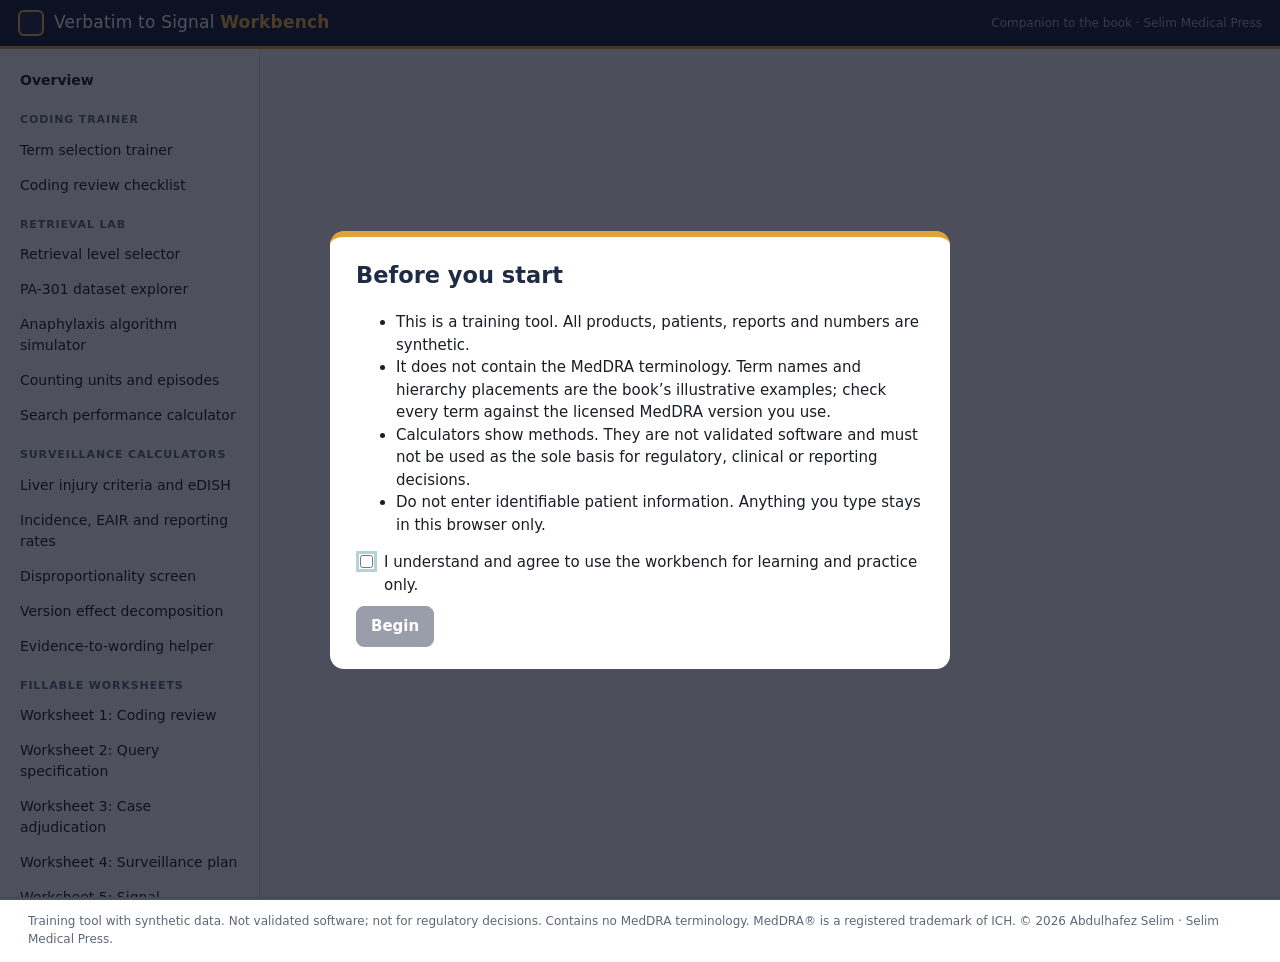
==== index.html @ 2d15520c "Add files via upload" ====
<!doctype html>
<html lang="en">
<head>
<meta charset="utf-8">
<meta name="viewport" content="width=device-width, initial-scale=1">
<title>Verbatim to Signal Workbench</title>
<meta name="description" content="Hands-on training tools for MedDRA coding, SMQ retrieval and safety surveillance — the companion workbench to the book From Verbatim to Signal (Selim Medical Press).">
<meta property="og:title" content="Verbatim to Signal Workbench">
<meta property="og:description" content="Coding trainer, retrieval lab, surveillance calculators and fillable worksheets for pharmacovigilance professionals. Synthetic data; no MedDRA content.">
<meta property="og:type" content="website">
<link rel="icon" href="data:image/svg+xml,%3Csvg xmlns='http://www.w3.org/2000/svg' viewBox='0 0 32 32'%3E%3Crect width='32' height='32' rx='6' fill='%231F2A44'/%3E%3Cpath d='M6 22 L12 18 L17 20 L22 9 L26 12' stroke='%23F2B544' stroke-width='3' fill='none' stroke-linecap='round' stroke-linejoin='round'/%3E%3C/svg%3E">
<link rel="stylesheet" href="style.css">
</head>
<body>
<a class="skip" href="#main">Skip to content</a>
<header class="topbar">
  <button id="menu-btn" class="menu-btn" aria-label="Open menu">&#9776;</button>
  <a class="brand" href="#/"><span class="brand-mark" aria-hidden="true"></span><span>Verbatim to Signal <b>Workbench</b></span></a>
  <span class="tag">Companion to the book · Selim Medical Press</span>
</header>
<div class="layout">
  <nav id="nav" class="nav" aria-label="Tools"></nav>
  <main id="main" class="main" tabindex="-1"></main>
</div>
<footer class="foot">
  Training tool with synthetic data. Not validated software; not for regulatory decisions. Contains no MedDRA terminology. MedDRA® is a registered trademark of ICH. © 2026 Abdulhafez Selim · Selim Medical Press.
</footer>
<script src="data.js"></script>
<script src="core.js"></script>
<script src="coding.js"></script>
<script src="retrieval.js"></script>
<script src="surveillance.js"></script>
<script src="worksheets.js"></script>
<script>WB.boot();</script>
</body>
</html>
---- style.css ----
:root{
  --navy:#1F2A44; --navy2:#121B33; --teal:#2A7F8E; --teal-l:#E6F1F3; --amber:#E0A33A; --amber-l:#FBF3E4;
  --mist:#EEF1F5; --line:#D5DAE1; --ink:#1A1D24; --muted:#5D6776; --ok:#2E7D4F; --ok-l:#E7F4EC; --bad:#B5483B; --bad-l:#FBEAE7;
  --radius:10px; --font: "Inter", system-ui, -apple-system, "Segoe UI", Roboto, Helvetica, Arial, sans-serif;
}
*{box-sizing:border-box}
html,body{margin:0;padding:0}
body{font-family:var(--font);color:var(--ink);background:#F7F8FA;line-height:1.5;font-size:15px}
a{color:var(--teal)}
.skip{position:absolute;left:-999px}.skip:focus{left:8px;top:8px;background:#fff;padding:6px 10px;z-index:99}
.topbar{position:sticky;top:0;z-index:20;display:flex;align-items:center;gap:14px;background:var(--navy2);color:#fff;padding:10px 18px;border-bottom:3px solid var(--amber)}
.brand{display:flex;align-items:center;gap:10px;color:#fff;text-decoration:none;font-size:17px;letter-spacing:.2px}
.brand b{color:#F2B544}
.brand-mark{width:26px;height:26px;border-radius:6px;background:var(--navy);box-shadow:inset 0 0 0 2px #F2B544}
.tag{margin-left:auto;font-size:12px;color:#9FB0C8}
.menu-btn{display:none;background:none;border:0;color:#fff;font-size:22px;cursor:pointer}
.layout{display:grid;grid-template-columns:260px 1fr;min-height:calc(100vh - 110px)}
.nav{background:#fff;border-right:1px solid var(--line);padding:14px 10px;position:sticky;top:52px;height:calc(100vh - 52px);overflow:auto}
.nav a{display:block;padding:7px 10px;border-radius:7px;text-decoration:none;color:var(--ink);font-size:14px}
.nav a:hover{background:var(--mist)}
.nav a.active{background:var(--navy);color:#fff}
.nav .home-link{font-weight:600}
.nav-group{margin:14px 10px 4px;font-size:11px;text-transform:uppercase;letter-spacing:.08em;color:var(--muted);font-weight:700}
.main{padding:22px 28px 40px;max-width:1080px;outline:none}
.tool-head{border-bottom:1px solid var(--line);margin-bottom:18px;padding-bottom:10px}
.tool-head h1{margin:2px 0 6px;font-size:26px;color:var(--navy)}
.tool-head.home h1{font-size:30px}
.crumb{font-size:12px;text-transform:uppercase;letter-spacing:.08em;color:var(--teal);font-weight:700}
.lead{font-size:16px;color:#2B3240;margin:4px 0}
.chapters{font-size:13px;color:var(--muted);margin:4px 0 0}
.group h2{color:var(--navy);margin:26px 0 4px;font-size:20px}
.muted{color:var(--muted)}
.cards{display:grid;grid-template-columns:repeat(auto-fill,minmax(230px,1fr));gap:12px;margin-top:10px}
.card{display:flex;flex-direction:column;gap:6px;background:#fff;border:1px solid var(--line);border-left:5px solid var(--teal);border-radius:var(--radius);padding:12px 14px;text-decoration:none;color:var(--ink);transition:transform .08s, box-shadow .08s}
.card:hover{transform:translateY(-1px);box-shadow:0 4px 14px rgba(20,30,50,.08)}
.card strong{color:var(--navy)} .card span{font-size:13.5px;color:#3A4250} .card em{font-size:12px;color:var(--muted);font-style:normal}
.panel{background:#fff;border:1px solid var(--line);border-radius:var(--radius);padding:16px 18px;margin:14px 0}
.panel h2,.panel h3{margin:0 0 10px;color:var(--navy)}
.panel h2{font-size:18px}.panel h3{font-size:15.5px}
.grid2{display:grid;grid-template-columns:1fr 1fr;gap:14px}
.grid3{display:grid;grid-template-columns:repeat(3,1fr);gap:12px}
.fields{display:flex;flex-wrap:wrap;gap:10px 14px}
.field{display:flex;flex-direction:column;gap:4px;min-width:140px;flex:1}
.field.wide{flex-basis:100%}
.field label{font-size:13px;font-weight:600;color:#2B3240}
.field small{color:var(--muted);font-size:12px}
input,select,textarea{font:inherit;padding:8px 10px;border:1px solid #B9C1CC;border-radius:7px;background:#fff;color:var(--ink);width:100%}
textarea{min-height:70px;resize:vertical}
input:focus,select:focus,textarea:focus,button:focus,a:focus{outline:3px solid rgba(42,127,142,.35);outline-offset:1px}
.btn{font:inherit;border:1px solid var(--navy);background:#fff;color:var(--navy);padding:8px 14px;border-radius:8px;cursor:pointer;font-weight:600}
.btn:hover{background:var(--mist)}
.btn.primary{background:var(--navy);color:#fff}.btn.primary:hover{background:#2C3A5C}
.btn.primary:disabled{opacity:.45;cursor:not-allowed}
.btn.small{padding:5px 10px;font-size:13px}
.btn-row{display:flex;flex-wrap:wrap;gap:8px;margin:10px 0}
.choice{display:block;width:100%;text-align:left;border:1px solid var(--line);background:#fff;border-radius:8px;padding:10px 12px;margin:6px 0;cursor:pointer;font:inherit}
.choice:hover{border-color:var(--teal)}
.choice.correct{background:var(--ok-l);border-color:var(--ok)}
.choice.wrong{background:var(--bad-l);border-color:var(--bad)}
.choice.partial{background:var(--amber-l);border-color:var(--amber)}
.callout{border-left:5px solid var(--teal);background:var(--teal-l);padding:10px 14px;border-radius:8px;margin:12px 0}
.callout.warn{border-color:var(--amber);background:var(--amber-l)}
.callout.ok{border-color:var(--ok);background:var(--ok-l)}
.callout.bad{border-color:var(--bad);background:var(--bad-l)}
.callout p{margin:4px 0 0}
.note{font-size:12.5px;color:var(--muted)}
.result{display:grid;grid-template-columns:repeat(auto-fill,minmax(170px,1fr));gap:10px;margin:12px 0}
.stat{background:var(--mist);border-radius:8px;padding:10px 12px}
.stat .k{font-size:12px;color:var(--muted);text-transform:uppercase;letter-spacing:.05em}
.stat .v{font-size:22px;font-weight:700;color:var(--navy)}
.stat .s{font-size:12.5px;color:#3A4250}
.tbl-wrap{overflow-x:auto;margin:10px 0}
.tbl{border-collapse:collapse;width:100%;font-size:14px;background:#fff}
.tbl caption{text-align:left;font-weight:600;color:var(--navy);padding:4px 0 6px}
.tbl th{text-align:left;border-bottom:2px solid var(--navy);padding:6px 8px;font-size:13px;white-space:nowrap}
.tbl td{border-bottom:1px solid var(--line);padding:6px 8px;vertical-align:top}
.tbl.compact td,.tbl.compact th{padding:4px 6px;font-size:13px}
.tbl tr.hit td{background:#FFF8E6}
.pill{display:inline-block;padding:1px 8px;border-radius:999px;font-size:12px;font-weight:600;background:var(--mist);color:var(--navy);margin:1px 2px}
.pill.A{background:#1F2A44;color:#fff}.pill.B{background:#2A7F8E;color:#fff}.pill.C{background:#E0A33A;color:#1F2A44}.pill.D{background:#6B7684;color:#fff}
.pill.yes{background:var(--ok-l);color:var(--ok)}.pill.no{background:var(--bad-l);color:var(--bad)}
.chart{width:100%;height:auto;max-width:720px;display:block;margin:8px 0}
.chart .lbl{font-size:12px;fill:#2B3240}.chart .val{font-size:11.5px;fill:#2B3240}.chart .tick{font-size:11px;fill:#5D6776}.chart .axl{font-size:12px;fill:#2B3240}
.chart .bar1{fill:var(--navy)}.chart .bar2{fill:var(--amber)}
.chart .grid{stroke:#E3E7EC}.chart .grid.dash{stroke:#9AA3AE;stroke-dasharray:4 3}
.chart .thr{stroke:var(--bad);stroke-width:1.5;stroke-dasharray:6 4}
.chart .plotbg{fill:#fff;stroke:#C9CED6}
.chart .pt{fill:var(--navy);stroke:#fff;stroke-width:1}.chart .pt.open{fill:#fff;stroke:var(--navy);stroke-width:1.6}.chart .pt.hl{fill:var(--amber);stroke:var(--navy)}
.chart .ptlbl{font-size:11px;fill:#2B3240}.chart .quad{font-size:12px;fill:var(--bad);font-weight:600}
.chart .ci{stroke:var(--navy);stroke-width:2}.chart .est{fill:var(--amber);stroke:var(--navy)}
.check{display:flex;gap:8px;align-items:flex-start;margin:10px 0}.check input{width:auto;margin-top:4px}
.gate{position:fixed;inset:0;background:rgba(10,15,30,.72);display:flex;align-items:center;justify-content:center;z-index:100;padding:16px}
.gate-card{background:#fff;max-width:620px;border-radius:14px;padding:22px 26px;border-top:6px solid var(--amber)}
.gate-card h2{margin-top:0;color:var(--navy)}
.foot{font-size:12px;color:var(--muted);padding:14px 28px;border-top:1px solid var(--line);background:#fff}
pre.error{white-space:pre-wrap;background:var(--bad-l);padding:10px;border-radius:8px}
details{background:#fff;border:1px solid var(--line);border-radius:8px;padding:8px 12px;margin:8px 0}
summary{cursor:pointer;font-weight:600;color:var(--navy)}
.progress{height:8px;background:var(--mist);border-radius:99px;overflow:hidden}.progress>div{height:100%;background:var(--teal)}
.ws-form .field textarea{min-height:56px}
@media print{.topbar,.nav,.foot,.btn-row,.btn,.no-print{display:none!important}.layout{display:block}.main{padding:0;max-width:none}body{background:#fff}.panel{border:0;padding:0}}
@media (max-width:860px){
  .layout{grid-template-columns:1fr}
  .nav{position:fixed;top:52px;left:0;width:280px;height:calc(100vh - 52px);transform:translateX(-100%);transition:transform .2s;z-index:30;box-shadow:4px 0 18px rgba(0,0,0,.15)}
  body.nav-open .nav{transform:none}
  .menu-btn{display:block}.tag{display:none}
  .main{padding:16px}
  .grid2,.grid3{grid-template-columns:1fr}
}
.main{min-width:0}
/* QA: phone-width charts scroll inside their wrapper; tell the reader so (otherwise clipped bars look equal). */
@media (max-width:600px){.rt-chart-wrap::before,.tbl-wrap[data-chart]::before{content:"Scroll sideways to see the whole chart \2192";display:block;position:sticky;left:0;width:max-content;max-width:calc(100vw - 80px);font-size:12px;color:var(--muted);padding:2px 0 0}}
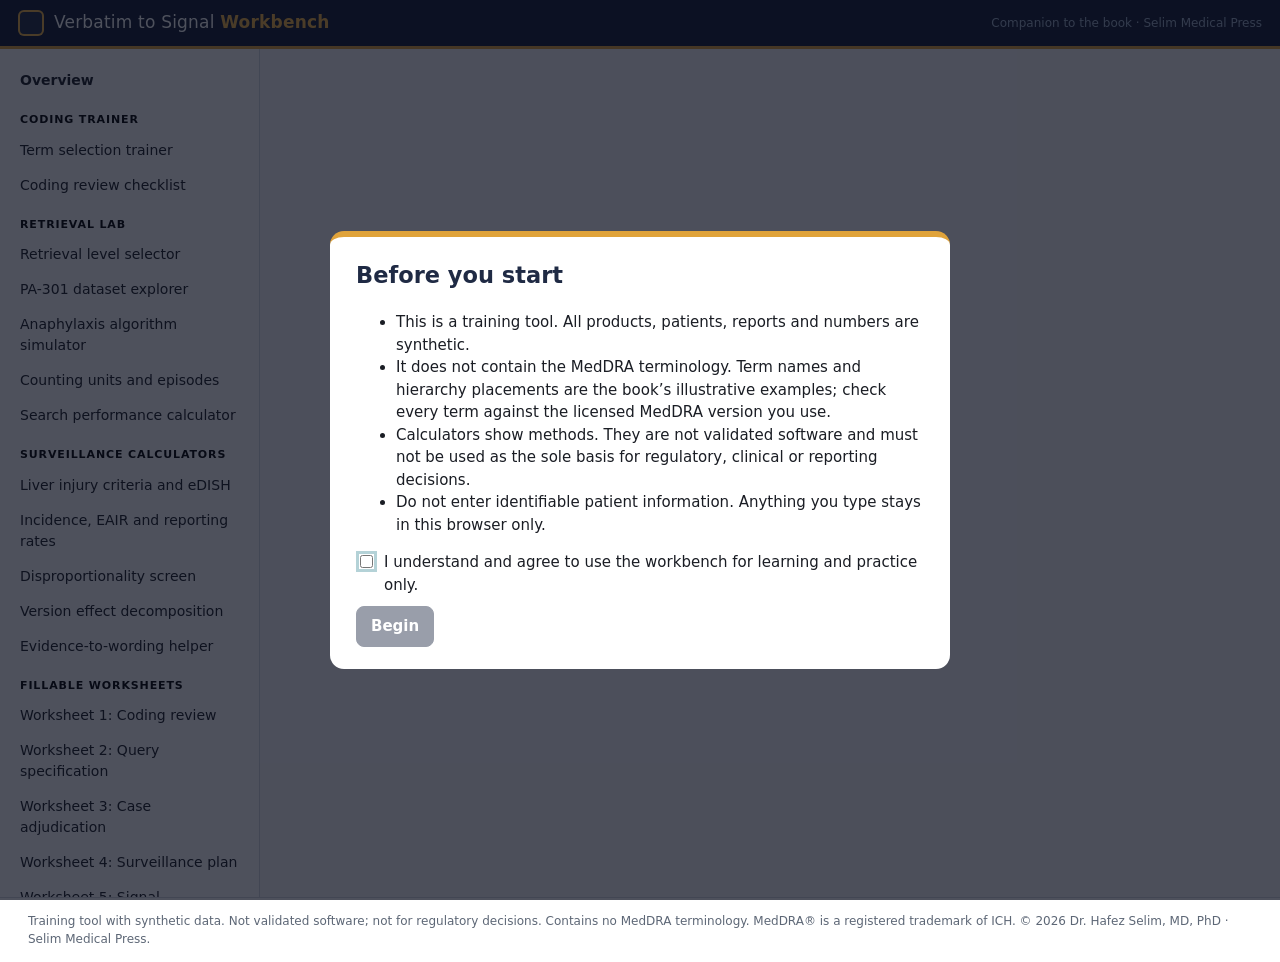
==== commit 48c81113: "Add files via upload" ====
--- a/index.html
+++ b/index.html
@@ -23,7 +23,7 @@
   <main id="main" class="main" tabindex="-1"></main>
 </div>
 <footer class="foot">
-  Training tool with synthetic data. Not validated software; not for regulatory decisions. Contains no MedDRA terminology. MedDRA® is a registered trademark of ICH. © 2026 Abdulhafez Selim · Selim Medical Press.
+  Training tool with synthetic data. Not validated software; not for regulatory decisions. Contains no MedDRA terminology. MedDRA® is a registered trademark of ICH. © 2026 Dr. Hafez Selim, MD, PhD · Selim Medical Press.
 </footer>
 <script src="data.js"></script>
 <script src="core.js"></script>
--- a/style.css
+++ b/style.css
@@ -110,3 +110,11 @@
 .main{min-width:0}
 /* QA: phone-width charts scroll inside their wrapper; tell the reader so (otherwise clipped bars look equal). */
 @media (max-width:600px){.rt-chart-wrap::before,.tbl-wrap[data-chart]::before{content:"Scroll sideways to see the whole chart \2192";display:block;position:sticky;left:0;width:max-content;max-width:calc(100vw - 80px);font-size:12px;color:var(--muted);padding:2px 0 0}}
+/* High-contrast section headers (revision: black headings) */
+:root{--head:#000000}
+.main h1,.main h2,.main h3,.main h4,.main h5,
+.tool-head h1,.group h2,.panel h2,.panel h3,
+.main legend,.main summary,.card strong,.callout strong,.stat .k,.tbl caption,.tbl th,.field label{color:var(--head)!important}
+.main h2,.main h3,.panel h2,.panel h3,.group h2,.main legend,.main summary{font-weight:700!important}
+.crumb{color:#000!important}
+.nav-group{color:#000!important;font-weight:800}
